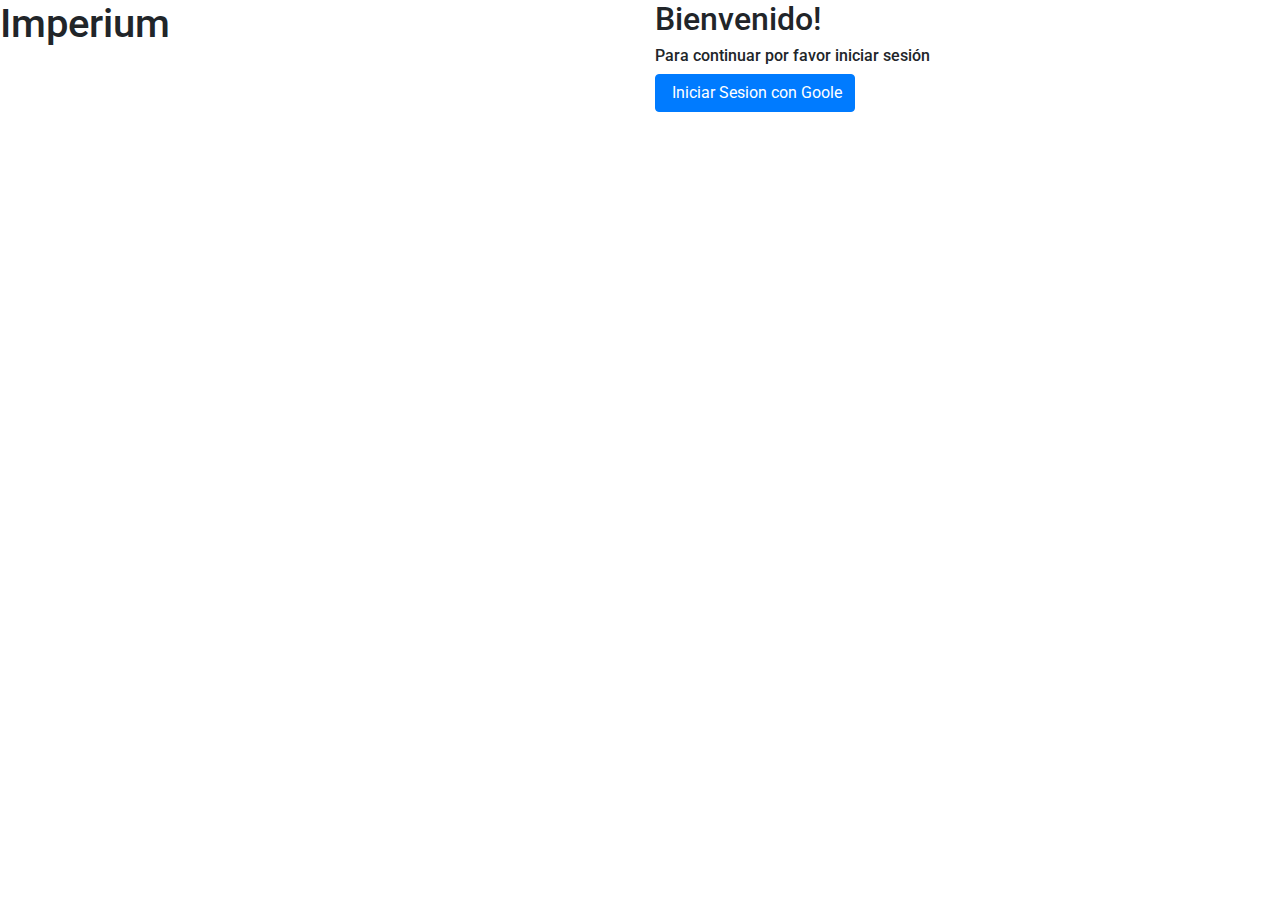
==== app/html/index.html @ 828519a1 "se cambio el boton del formulario en el html" ====
<!DOCTYPE html>
<html>
  <head>
    <meta charset="utf-8" />
    <meta http-equiv="X-UA-Compatible" content="IE=edge" />
    <title>Imperium Iniciar Sesion</title>
    <meta name="viewport" content="width=device-width, initial-scale=1" />
    <link
      rel="stylesheet"
      href="https://stackpath.bootstrapcdn.com/bootstrap/4.3.1/css/bootstrap.min.css"
      integrity="sha384-ggOyR0iXCbMQv3Xipma34MD+dH/1fQ784/j6cY/iJTQUOhcWr7x9JvoRxT2MZw1T"
      crossorigin="anonymous"
    />
    <link
      rel="stylesheet"
      type="text/css"
      media="screen"
      href="../css/index.css"
    />
    <link href="https://fonts.googleapis.com/css?family=Open+Sans|Roboto" rel="stylesheet">
  </head>
  <body>
    <section id="cabecera" class="row">
      <div class="rel-imagenIzquierda col-6">
        <h1>Imperium</h1>
      </div>
      <div class="rel-loginDerecho col-6">
        <div class="rel-formularioLogin row-4">
          <div class="rel-texto">
            <h2>Bienvenido!</h2>
            <h6>Para continuar por favor iniciar sesión</h6>
          </div>
          <a class="btn btn-primary" href="#" role="button"><img src="https://image.flaticon.com/icons/svg/281/281764.svg" alt=""> Iniciar Sesion con Goole</a>
        </div>
      </div>
    </section>
    <!-- Optional JavaScript -->
    <!-- jQuery first, then Popper.js, then Bootstrap JS -->
    <script
      src="https://code.jquery.com/jquery-3.3.1.slim.min.js"
      integrity="sha384-q8i/X+965DzO0rT7abK41JStQIAqVgRVzpbzo5smXKp4YfRvH+8abtTE1Pi6jizo"
      crossorigin="anonymous"
    ></script>
    <script
      src="https://cdnjs.cloudflare.com/ajax/libs/popper.js/1.14.7/umd/popper.min.js"
      integrity="sha384-UO2eT0CpHqdSJQ6hJty5KVphtPhzWj9WO1clHTMGa3JDZwrnQq4sF86dIHNDz0W1"
      crossorigin="anonymous"
    ></script>
    <script
      src="https://stackpath.bootstrapcdn.com/bootstrap/4.3.1/js/bootstrap.min.js"
      integrity="sha384-JjSmVgyd0p3pXB1rRibZUAYoIIy6OrQ6VrjIEaFf/nJGzIxFDsf4x0xIM+B07jRM"
      crossorigin="anonymous"
    ></script>
  </body>
</html>
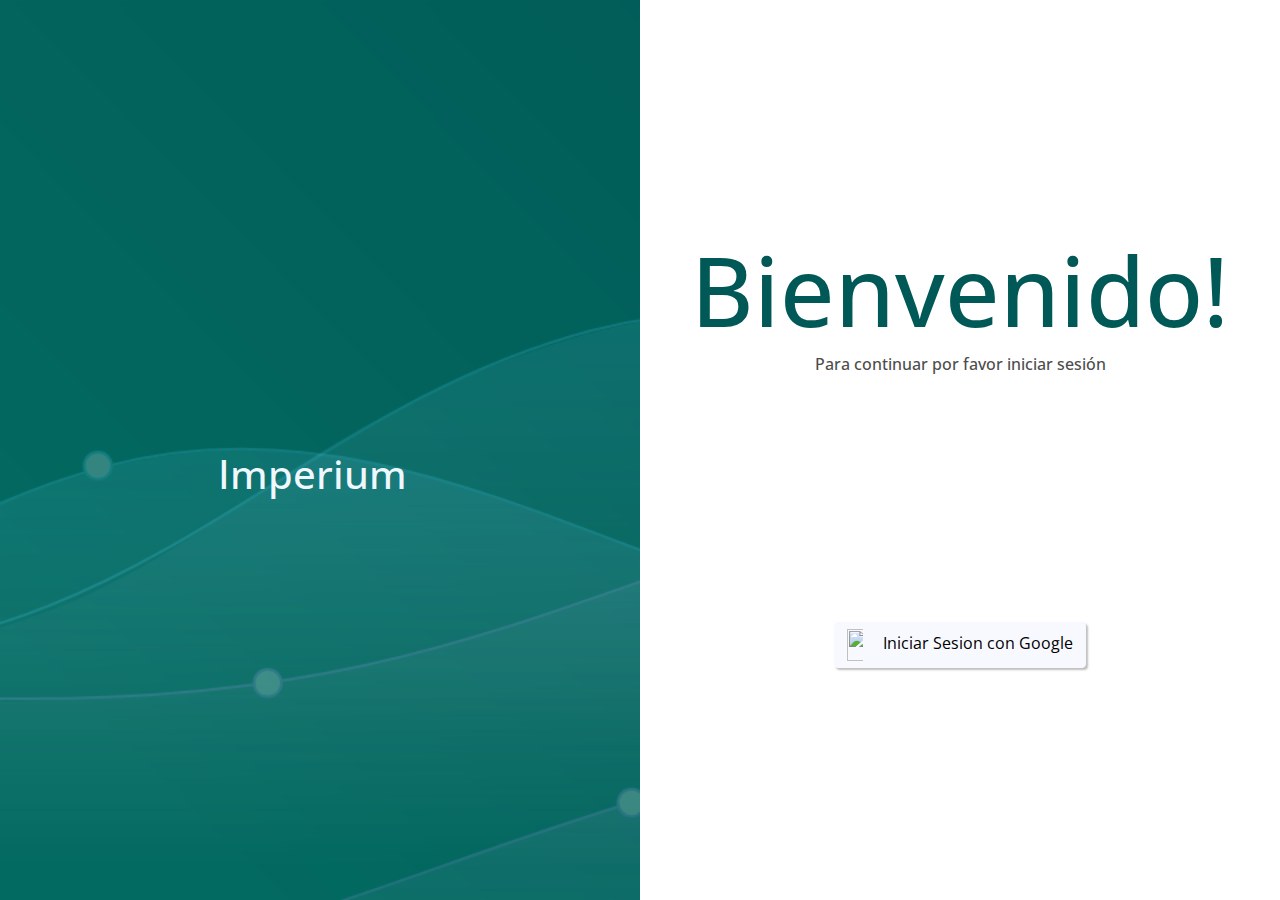
==== commit 7c35b890: "correcciones de formato" ====
--- a/app/html/index.html
+++ b/app/html/index.html
@@ -17,7 +17,10 @@
       media="screen"
       href="../css/index.css"
     />
-    <link href="https://fonts.googleapis.com/css?family=Open+Sans|Roboto" rel="stylesheet">
+    <link
+      href="https://fonts.googleapis.com/css?family=Open+Sans|Roboto"
+      rel="stylesheet"
+    />
   </head>
   <body>
     <section id="cabecera" class="row">
@@ -30,7 +33,16 @@
             <h2>Bienvenido!</h2>
             <h6>Para continuar por favor iniciar sesión</h6>
           </div>
-          <a class="btn btn-primary" href="#" role="button"><img src="https://image.flaticon.com/icons/svg/281/281764.svg" alt=""> Iniciar Sesion con Goole</a>
+          <a
+            class="btn btn-primary"
+            href="iniciarSesionGoogle.html"
+            role="button"
+            ><img
+              src="https://image.flaticon.com/icons/svg/281/281764.svg"
+              alt=""
+            />
+            Iniciar Sesion con Google</a
+          >
         </div>
       </div>
     </section>
--- a/app/css/index.css
+++ b/app/css/index.css
@@ -0,0 +1,67 @@
+body {
+  font-family: "Roboto", sans-serif;
+  font-family: "Open Sans", sans-serif;
+  margin: 0px;
+  padding: 0px;
+}
+
+.rel-imagenIzquierda {
+  background-image: url(../img/Fondo.png);
+  background-size: cover;
+  background-position: center center;
+  background-repeat: no-repeat;
+  background-attachment: fixed;
+  background-color: #ffffff;
+}
+.rel-imagenIzquierda {
+  text-align: center;
+  color: aliceblue;
+}
+
+.rel-imagenIzquierda h1 {
+  padding-top: 50vh;
+}
+
+.rel-loginDerecho {
+  max-width: 50vw;
+}
+
+.rel-formularioLogin {
+  display: flex;
+  flex-flow: column;
+  justify-content: center;
+  align-content: center;
+  text-align: center;
+  height: 100vh;
+}
+.rel-texto {
+  margin-bottom: 15em;
+  color: #005956;
+}
+.rel-texto h2 {
+  font-size: 6em !important;
+  min-width: 6em;
+  max-width: 15em;
+}
+.rel-texto h6 {
+  font-family: "Open Sans", sans-serif;
+  color: #4c4c4c !important;
+}
+.btn {
+  max-width: 25em;
+  min-width: 6em;
+  text-align: center;
+  margin-left: auto;
+  margin-right: auto;
+  background-color: ghostwhite;
+  color: #000000;
+  border: 1px solid ghostwhite;
+  -webkit-box-shadow: 2px 2px 2px 0px rgba(0, 0, 0, 0.25);
+  -moz-box-shadow: 2px 2px 2px 0px rgba(0, 0, 0, 0.25);
+  box-shadow: 2px 2px 2px 0px rgba(0, 0, 0, 0.25);
+}
+.btn img {
+  width: 2em;
+  height: 2em;
+  padding-right: 1em;
+}
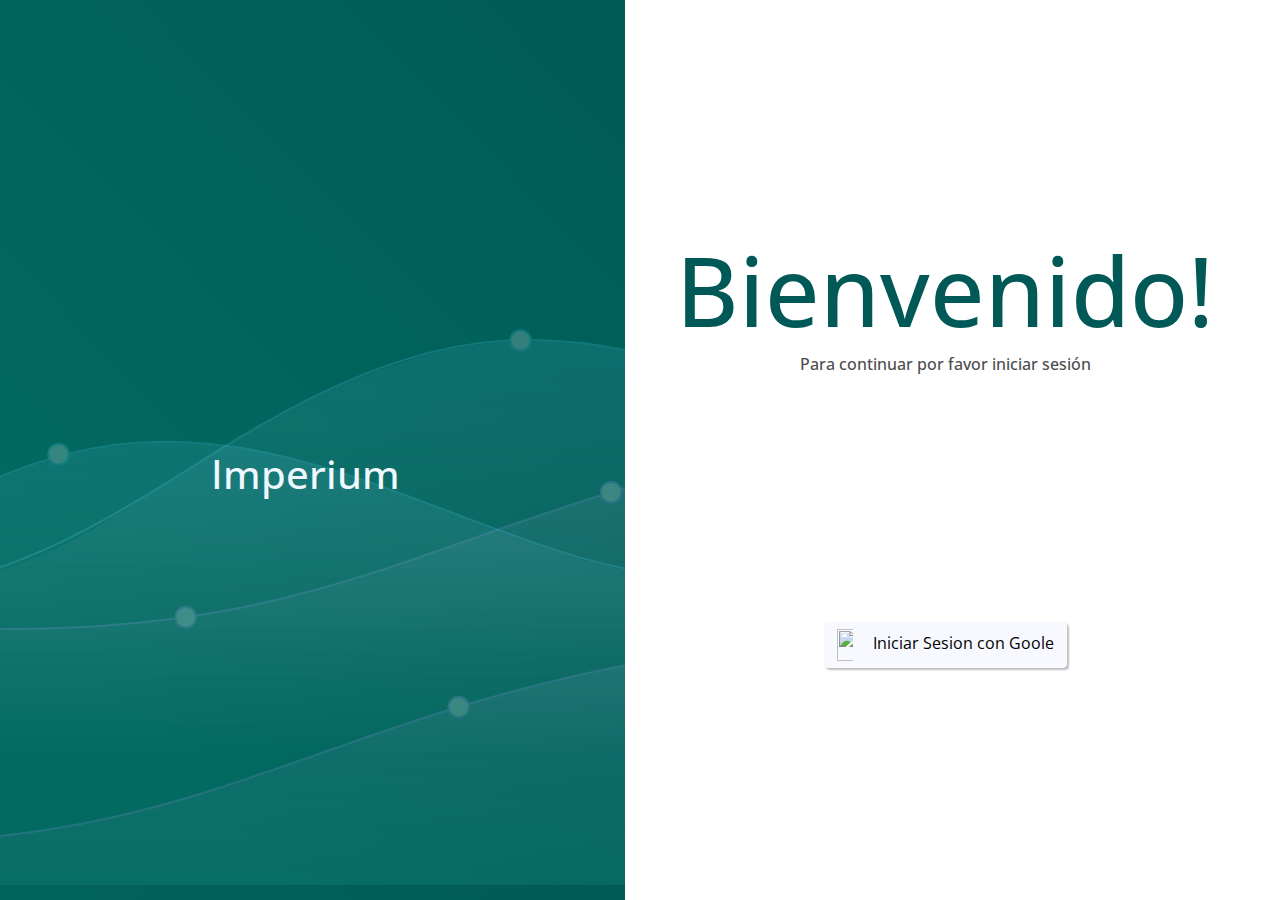
==== commit a9673934: "Merge branch 'master' of https://github.com/DuvanMorenoCardona/ImperiumAlfa" ====
--- a/app/html/index.html
+++ b/app/html/index.html
@@ -17,10 +17,7 @@
       media="screen"
       href="../css/index.css"
     />
-    <link
-      href="https://fonts.googleapis.com/css?family=Open+Sans|Roboto"
-      rel="stylesheet"
-    />
+    <link href="https://fonts.googleapis.com/css?family=Open+Sans|Roboto" rel="stylesheet">
   </head>
   <body>
     <section id="cabecera" class="row">
@@ -33,16 +30,7 @@
             <h2>Bienvenido!</h2>
             <h6>Para continuar por favor iniciar sesión</h6>
           </div>
-          <a
-            class="btn btn-primary"
-            href="iniciarSesionGoogle.html"
-            role="button"
-            ><img
-              src="https://image.flaticon.com/icons/svg/281/281764.svg"
-              alt=""
-            />
-            Iniciar Sesion con Google</a
-          >
+          <a class="btn btn-primary" href="#" role="button"><img src="https://image.flaticon.com/icons/svg/281/281764.svg" alt=""> Iniciar Sesion con Goole</a>
         </div>
       </div>
     </section>
--- a/app/css/index.css
+++ b/app/css/index.css
@@ -7,23 +7,20 @@
 
 .rel-imagenIzquierda {
   background-image: url(../img/Fondo.png);
-  background-size: cover;
-  background-position: center center;
-  background-repeat: no-repeat;
-  background-attachment: fixed;
-  background-color: #ffffff;
+  height: 100vh;
+  max-width: 50vw;
 }
 .rel-imagenIzquierda {
   text-align: center;
   color: aliceblue;
 }
 
-.rel-imagenIzquierda h1 {
-  padding-top: 50vh;
+.rel-imagenIzquierda h1{
+    padding-top: 50vh;
 }
 
-.rel-loginDerecho {
-  max-width: 50vw;
+.rel-loginDerecho{
+    max-width: 50vw;
 }
 
 .rel-formularioLogin {
@@ -40,8 +37,6 @@
 }
 .rel-texto h2 {
   font-size: 6em !important;
-  min-width: 6em;
-  max-width: 15em;
 }
 .rel-texto h6 {
   font-family: "Open Sans", sans-serif;
@@ -49,7 +44,6 @@
 }
 .btn {
   max-width: 25em;
-  min-width: 6em;
   text-align: center;
   margin-left: auto;
   margin-right: auto;
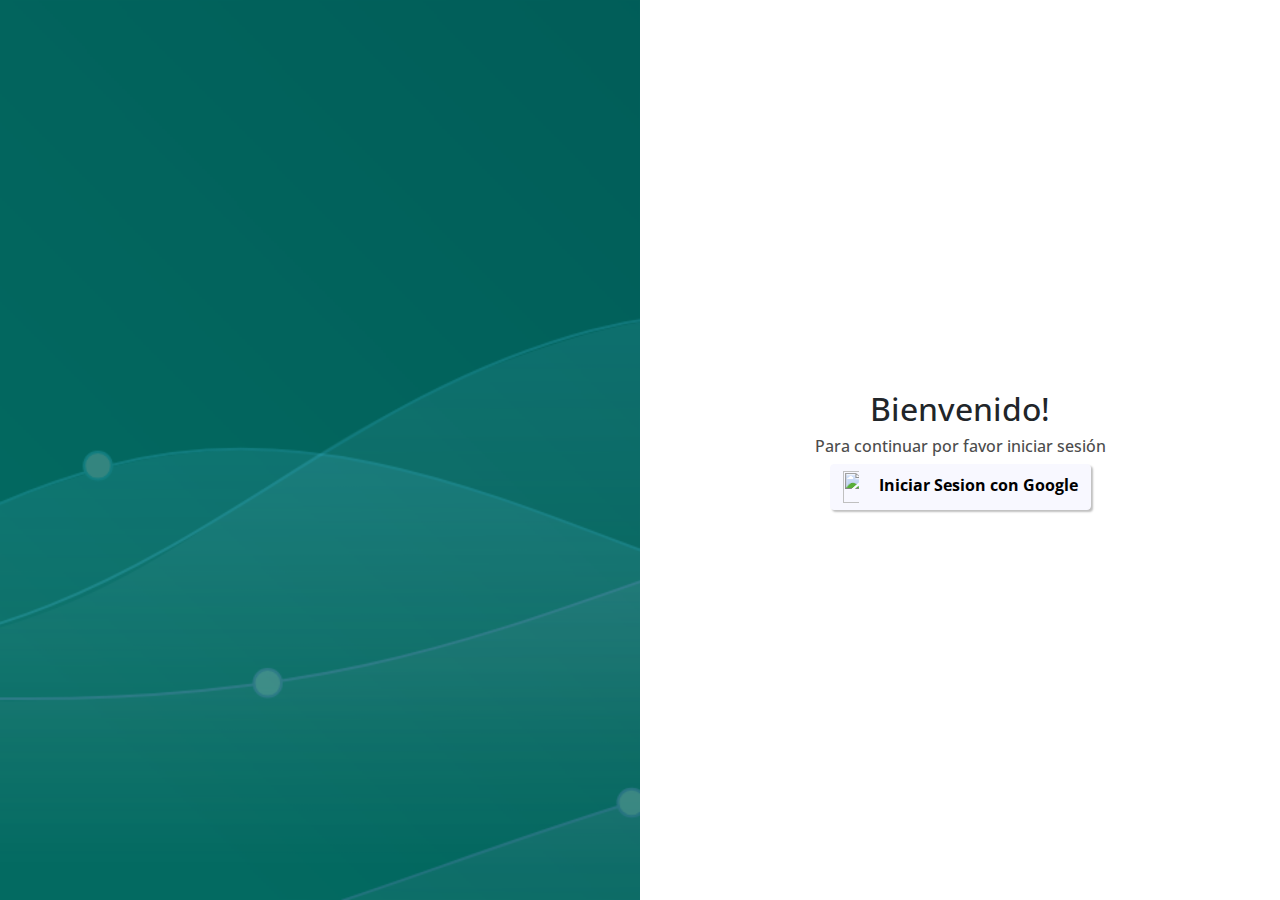
==== commit d8a242fd: "se coloca la foto de la uao y se acomodo el responsive de inicio de sesion" ====
--- a/app/html/index.html
+++ b/app/html/index.html
@@ -17,39 +17,67 @@
       media="screen"
       href="../css/index.css"
     />
-    <link href="https://fonts.googleapis.com/css?family=Open+Sans|Roboto" rel="stylesheet">
+    <link
+      href="https://fonts.googleapis.com/css?family=Open+Sans|Roboto"
+      rel="stylesheet"
+    />
   </head>
   <body>
-    <section id="cabecera" class="row">
-      <div class="rel-imagenIzquierda col-6">
-        <h1>Imperium</h1>
+    <section id="cabecera" class="">
+      <div class="row rel-cuerpo-iniciar-sesion">
+        <div class="rel-imagenIzquierda col-md-6">
+          <img
+            src="https://boletines.uao.edu.co/footer/Icons/UAO_dark.png"
+            alt=""
+            srcset=""
+            id="imagenDerecha"
+          />
+        </div>
+        <div class="rel-loginDerecho col-md-6">
+          <div class="rel-formularioLogin row-md-4">
+            <div class="rel-texto">
+              <h2>Bienvenido!</h2>
+              <h6>Para continuar por favor iniciar sesión</h6>
+            </div>
+            <a
+              class="btn btn-primary"
+              href="iniciarSesionGoogle.html"
+              role="button"
+              ><img
+                src="https://image.flaticon.com/icons/svg/281/281764.svg"
+                alt=""
+              />
+              <b>Iniciar Sesion con Google</b></a
+            >
+          </div>
+        </div>
       </div>
-      <div class="rel-loginDerecho col-6">
-        <div class="rel-formularioLogin row-4">
-          <div class="rel-texto">
+    </section>
+    <section class="rel-inciar-sesion-movil text-center">
+      <center>
+        <img
+          src="https://boletines.uao.edu.co/footer/Icons/UAO_dark.png"
+          alt=""
+          srcset=""
+          id="imagen-card"
+        />
+        <div class="card text-center">
+          <div class="card-title rel-texto">
             <h2>Bienvenido!</h2>
             <h6>Para continuar por favor iniciar sesión</h6>
           </div>
-          <a class="btn btn-primary" href="#" role="button"><img src="https://image.flaticon.com/icons/svg/281/281764.svg" alt=""> Iniciar Sesion con Goole</a>
+          <a
+            class="btn btn-primary rel-boton-movil"
+            href="iniciarSesionGoogle.html"
+            role="button"
+            ><img
+              src="https://image.flaticon.com/icons/svg/281/281764.svg"
+              alt=""
+            />
+            <b>Iniciar Sesion con Google</b></a
+          >
         </div>
-      </div>
+      </center>
     </section>
-    <!-- Optional JavaScript -->
-    <!-- jQuery first, then Popper.js, then Bootstrap JS -->
-    <script
-      src="https://code.jquery.com/jquery-3.3.1.slim.min.js"
-      integrity="sha384-q8i/X+965DzO0rT7abK41JStQIAqVgRVzpbzo5smXKp4YfRvH+8abtTE1Pi6jizo"
-      crossorigin="anonymous"
-    ></script>
-    <script
-      src="https://cdnjs.cloudflare.com/ajax/libs/popper.js/1.14.7/umd/popper.min.js"
-      integrity="sha384-UO2eT0CpHqdSJQ6hJty5KVphtPhzWj9WO1clHTMGa3JDZwrnQq4sF86dIHNDz0W1"
-      crossorigin="anonymous"
-    ></script>
-    <script
-      src="https://stackpath.bootstrapcdn.com/bootstrap/4.3.1/js/bootstrap.min.js"
-      integrity="sha384-JjSmVgyd0p3pXB1rRibZUAYoIIy6OrQ6VrjIEaFf/nJGzIxFDsf4x0xIM+B07jRM"
-      crossorigin="anonymous"
-    ></script>
   </body>
 </html>
--- a/app/css/index.css
+++ b/app/css/index.css
@@ -1,4 +1,5 @@
-body {
+body,
+html {
   font-family: "Roboto", sans-serif;
   font-family: "Open Sans", sans-serif;
   margin: 0px;
@@ -7,20 +8,28 @@
 
 .rel-imagenIzquierda {
   background-image: url(../img/Fondo.png);
-  height: 100vh;
-  max-width: 50vw;
+  background-size: cover;
+  background-position: center center;
+  background-repeat: no-repeat;
+  background-attachment: fixed;
+  background-color: #ffffff;
 }
 .rel-imagenIzquierda {
   text-align: center;
   color: aliceblue;
 }
 
-.rel-imagenIzquierda h1{
-    padding-top: 50vh;
+.rel-imagenIzquierda h1 {
+  padding-top: 50vh;
 }
 
-.rel-loginDerecho{
-    max-width: 50vw;
+.rel-loginDerecho {
+  max-width: 50vw;
+}
+
+.rel-cuerpo-iniciar-sesion {
+  width: 100%;
+  margin: 0px;
 }
 
 .rel-formularioLogin {
@@ -31,12 +40,11 @@
   text-align: center;
   height: 100vh;
 }
-.rel-texto {
-  margin-bottom: 15em;
-  color: #005956;
-}
-.rel-texto h2 {
-  font-size: 6em !important;
+
+#imagenDerecha{
+  min-width: 6em;
+  max-width: 25em;
+  margin-top: 22em;
 }
 .rel-texto h6 {
   font-family: "Open Sans", sans-serif;
@@ -44,6 +52,7 @@
 }
 .btn {
   max-width: 25em;
+  min-width: 6em;
   text-align: center;
   margin-left: auto;
   margin-right: auto;
@@ -59,3 +68,62 @@
   height: 2em;
   padding-right: 1em;
 }
+
+.rel-inciar-sesion-movil{
+  display: none;
+}
+
+@media only screen and (max-width: 970px) {
+  body {
+    font-size: 10px !important;
+  }
+}
+
+@media only screen and (max-width: 768px) {
+  .rel-imagenIzquierda.col-md-6 {
+    display: none;
+  }
+  .rel-loginDerecho {
+    display: flex;
+    flex-flow: column;
+    justify-content: flex-start;
+  }
+  .rel-inciar-sesion-movil {
+    margin-top: 10em;
+    width: 100%;
+    display: flex;
+    flex-flow: column;
+  }
+  #cabecera {
+    display: none;
+  }
+  a.btn.btn-primary {
+    height: 2.7em;
+  }
+  .card {
+    padding-top: 2em;
+    width: 31em;
+    height: 35em;
+    -webkit-box-shadow: rgba(0, 0, 0, 0.1) 2px 4px 8px 0;
+    -ms-box-shadow: rgba(0, 0, 0, 0.1) 2px 4px 8px 0;
+    -moz-box-shadow: rgba(0, 0, 0, 0.1) 2px 4px 8px 0;
+    -o-box-shadow: rgba(0, 0, 0, 0.1) 2px 4px 8px 0;
+    box-shadow: rgba(0, 0, 0, 0.1) 2px 4px 8px 0;
+  }
+  html{
+    background-image: url(../img/Fondo.png);
+  }
+  body{
+    background-color: transparent;
+  }
+  h1{
+    color: white;
+  }
+  #imagen-card{
+    margin-top: -6em;
+    height: 9em;
+  }
+  .rel-boton-movil{
+    margin-top: 4em;
+  }
+}
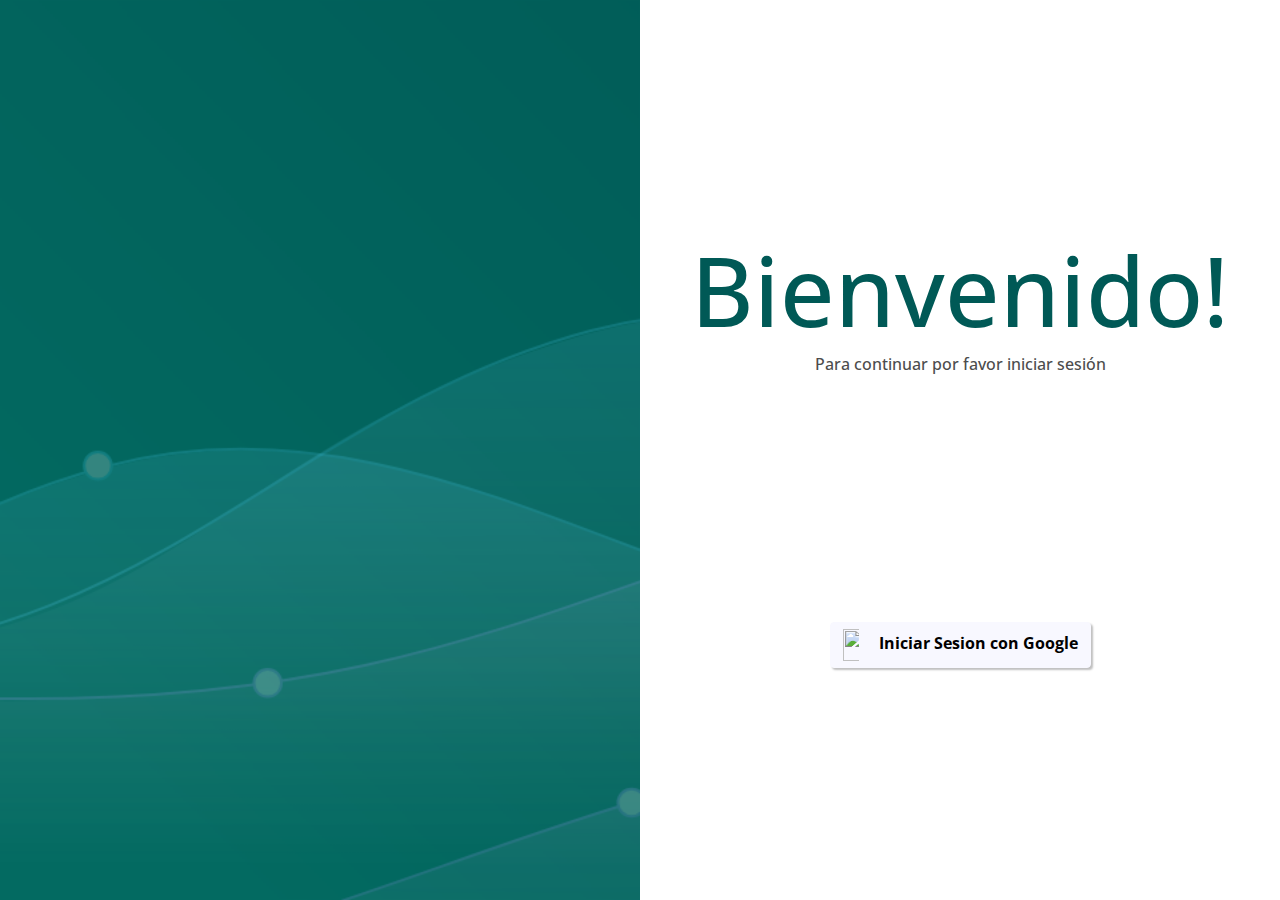
==== commit c23192da: "Merge branch 'master' into calendario" ====
--- a/app/html/index.html
+++ b/app/html/index.html
@@ -67,6 +67,7 @@
             <h6>Para continuar por favor iniciar sesión</h6>
           </div>
           <a
+
             class="btn btn-primary rel-boton-movil"
             href="iniciarSesionGoogle.html"
             role="button"
--- a/app/css/index.css
+++ b/app/css/index.css
@@ -21,6 +21,7 @@
 
 .rel-imagenIzquierda h1 {
   padding-top: 50vh;
+
 }
 
 .rel-loginDerecho {
@@ -41,10 +42,15 @@
   height: 100vh;
 }
 
-#imagenDerecha{
+.rel-texto {
+  margin-bottom: 15em;
+  color: #005956;
+}
+.rel-texto h2 {
+  font-size: 6em !important;
   min-width: 6em;
-  max-width: 25em;
-  margin-top: 22em;
+  max-width: 15em;
+
 }
 .rel-texto h6 {
   font-family: "Open Sans", sans-serif;
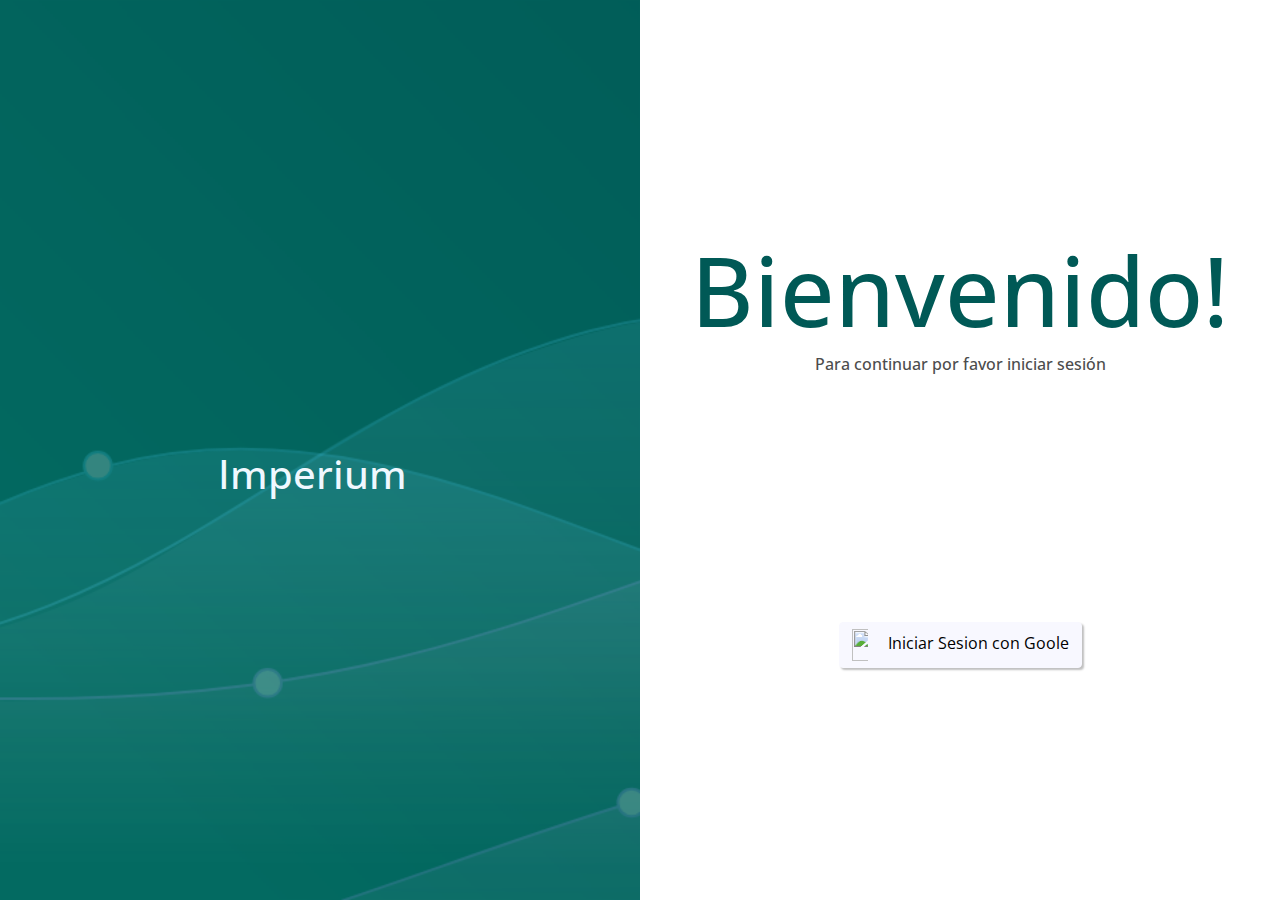
==== commit 8e41eade: "cambios en el index.html y el de monitores.css" ====
--- a/app/html/index.html
+++ b/app/html/index.html
@@ -11,74 +11,46 @@
       integrity="sha384-ggOyR0iXCbMQv3Xipma34MD+dH/1fQ784/j6cY/iJTQUOhcWr7x9JvoRxT2MZw1T"
       crossorigin="anonymous"
     />
+    <link href="https://fonts.googleapis.com/css?family=Roboto" rel="stylesheet">
     <link
       rel="stylesheet"
       type="text/css"
       media="screen"
       href="../css/index.css"
     />
-    <link
-      href="https://fonts.googleapis.com/css?family=Open+Sans|Roboto"
-      rel="stylesheet"
-    />
+    <link href="https://fonts.googleapis.com/css?family=Open+Sans|Roboto" rel="stylesheet">
   </head>
   <body>
-    <section id="cabecera" class="">
-      <div class="row rel-cuerpo-iniciar-sesion">
-        <div class="rel-imagenIzquierda col-md-6">
-          <img
-            src="https://boletines.uao.edu.co/footer/Icons/UAO_dark.png"
-            alt=""
-            srcset=""
-            id="imagenDerecha"
-          />
-        </div>
-        <div class="rel-loginDerecho col-md-6">
-          <div class="rel-formularioLogin row-md-4">
-            <div class="rel-texto">
-              <h2>Bienvenido!</h2>
-              <h6>Para continuar por favor iniciar sesión</h6>
-            </div>
-            <a
-              class="btn btn-primary"
-              href="iniciarSesionGoogle.html"
-              role="button"
-              ><img
-                src="https://image.flaticon.com/icons/svg/281/281764.svg"
-                alt=""
-              />
-              <b>Iniciar Sesion con Google</b></a
-            >
+    <section id="cabecera" class="row">
+      <div class="rel-imagenIzquierda col-6">
+        <h1>Imperium</h1>
+      </div>
+      <div class="rel-loginDerecho col-6">
+        <div class="rel-formularioLogin row-4">
+          <div class="rel-texto">
+            <h2>Bienvenido!</h2>
+            <h6>Para continuar por favor iniciar sesión</h6>
           </div>
+          <a class="btn btn-primary" href="#" role="button"><img src="https://image.flaticon.com/icons/svg/281/281764.svg" alt=""> Iniciar Sesion con Goole</a>
         </div>
       </div>
     </section>
-    <section class="rel-inciar-sesion-movil text-center">
-      <center>
-        <img
-          src="https://boletines.uao.edu.co/footer/Icons/UAO_dark.png"
-          alt=""
-          srcset=""
-          id="imagen-card"
-        />
-        <div class="card text-center">
-          <div class="card-title rel-texto">
-            <h2>Bienvenido!</h2>
-            <h6>Para continuar por favor iniciar sesión</h6>
-          </div>
-          <a
-
-            class="btn btn-primary rel-boton-movil"
-            href="iniciarSesionGoogle.html"
-            role="button"
-            ><img
-              src="https://image.flaticon.com/icons/svg/281/281764.svg"
-              alt=""
-            />
-            <b>Iniciar Sesion con Google</b></a
-          >
-        </div>
-      </center>
-    </section>
+    <!-- Optional JavaScript -->
+    <!-- jQuery first, then Popper.js, then Bootstrap JS -->
+    <script
+      src="https://code.jquery.com/jquery-3.3.1.slim.min.js"
+      integrity="sha384-q8i/X+965DzO0rT7abK41JStQIAqVgRVzpbzo5smXKp4YfRvH+8abtTE1Pi6jizo"
+      crossorigin="anonymous"
+    ></script>
+    <script
+      src="https://cdnjs.cloudflare.com/ajax/libs/popper.js/1.14.7/umd/popper.min.js"
+      integrity="sha384-UO2eT0CpHqdSJQ6hJty5KVphtPhzWj9WO1clHTMGa3JDZwrnQq4sF86dIHNDz0W1"
+      crossorigin="anonymous"
+    ></script>
+    <script
+      src="https://stackpath.bootstrapcdn.com/bootstrap/4.3.1/js/bootstrap.min.js"
+      integrity="sha384-JjSmVgyd0p3pXB1rRibZUAYoIIy6OrQ6VrjIEaFf/nJGzIxFDsf4x0xIM+B07jRM"
+      crossorigin="anonymous"
+    ></script>
   </body>
 </html>
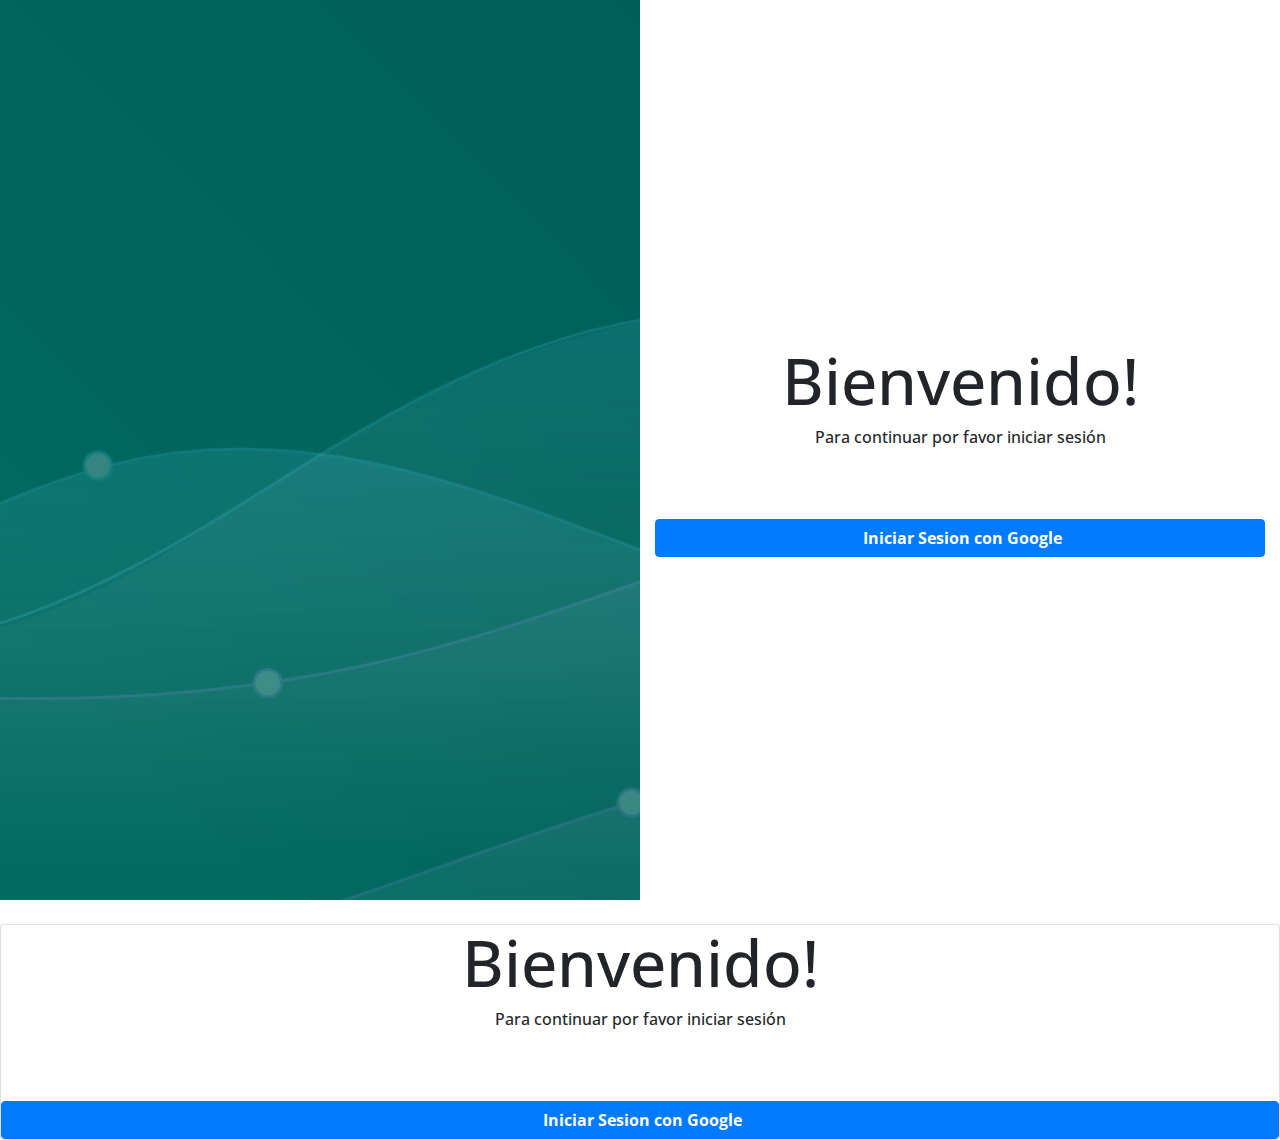
==== commit b41286d2: "cambios en el iniciar sesion" ====
--- a/app/html/index.html
+++ b/app/html/index.html
@@ -11,46 +11,74 @@
       integrity="sha384-ggOyR0iXCbMQv3Xipma34MD+dH/1fQ784/j6cY/iJTQUOhcWr7x9JvoRxT2MZw1T"
       crossorigin="anonymous"
     />
-    <link href="https://fonts.googleapis.com/css?family=Roboto" rel="stylesheet">
     <link
       rel="stylesheet"
       type="text/css"
       media="screen"
       href="../css/index.css"
     />
-    <link href="https://fonts.googleapis.com/css?family=Open+Sans|Roboto" rel="stylesheet">
+    <link
+      href="https://fonts.googleapis.com/css?family=Open+Sans|Roboto"
+      rel="stylesheet"
+    />
   </head>
   <body>
-    <section id="cabecera" class="row">
-      <div class="rel-imagenIzquierda col-6">
-        <h1>Imperium</h1>
+    <section id="cabecera" class="">
+      <div class="row rel-cuerpo-iniciar-sesion">
+        <div class="rel-imagenIzquierda col-md-6">
+          <img
+            src="https://boletines.uao.edu.co/footer/Icons/UAO_dark.png"
+            alt=""
+            srcset=""
+            id="imagenDerecha"
+          />
+        </div>
+        <div class="rel-loginDerecho col-md-6">
+          <div class="rel-formularioLogin row-md-4">
+            <div class="rel-texto">
+              <h2>Bienvenido!</h2>
+              <h6>Para continuar por favor iniciar sesión</h6>
+            </div>
+            <a
+              class="btn btn-primary"
+              href="iniciarSesionGoogle.html"
+              role="button"
+              ><img
+                src="https://image.flaticon.com/icons/svg/281/281764.svg"
+                alt=""
+              />
+              <b>Iniciar Sesion con Google</b></a
+            >
+          </div>
+        </div>
       </div>
-      <div class="rel-loginDerecho col-6">
-        <div class="rel-formularioLogin row-4">
-          <div class="rel-texto">
+    </section>
+    <section class="rel-inciar-sesion-movil text-center">
+      <center>
+        <img
+          src="https://boletines.uao.edu.co/footer/Icons/UAO_dark.png"
+          alt=""
+          srcset=""
+          id="imagen-card"
+        />
+        <div class="card text-center">
+          <div class="card-title rel-texto">
             <h2>Bienvenido!</h2>
             <h6>Para continuar por favor iniciar sesión</h6>
           </div>
-          <a class="btn btn-primary" href="#" role="button"><img src="https://image.flaticon.com/icons/svg/281/281764.svg" alt=""> Iniciar Sesion con Goole</a>
+          <a
+
+            class="btn btn-primary rel-boton-movil"
+            href="iniciarSesionGoogle.html"
+            role="button"
+            ><img
+              src="https://image.flaticon.com/icons/svg/281/281764.svg"
+              alt=""
+            />
+            <b>Iniciar Sesion con Google</b></a
+          >
         </div>
-      </div>
+      </center>
     </section>
-    <!-- Optional JavaScript -->
-    <!-- jQuery first, then Popper.js, then Bootstrap JS -->
-    <script
-      src="https://code.jquery.com/jquery-3.3.1.slim.min.js"
-      integrity="sha384-q8i/X+965DzO0rT7abK41JStQIAqVgRVzpbzo5smXKp4YfRvH+8abtTE1Pi6jizo"
-      crossorigin="anonymous"
-    ></script>
-    <script
-      src="https://cdnjs.cloudflare.com/ajax/libs/popper.js/1.14.7/umd/popper.min.js"
-      integrity="sha384-UO2eT0CpHqdSJQ6hJty5KVphtPhzWj9WO1clHTMGa3JDZwrnQq4sF86dIHNDz0W1"
-      crossorigin="anonymous"
-    ></script>
-    <script
-      src="https://stackpath.bootstrapcdn.com/bootstrap/4.3.1/js/bootstrap.min.js"
-      integrity="sha384-JjSmVgyd0p3pXB1rRibZUAYoIIy6OrQ6VrjIEaFf/nJGzIxFDsf4x0xIM+B07jRM"
-      crossorigin="anonymous"
-    ></script>
   </body>
 </html>
--- a/app/css/index.css
+++ b/app/css/index.css
@@ -42,6 +42,18 @@
   height: 100vh;
 }
 
+<<<<<<< HEAD
+#imagenDerecha {
+  min-width: 6em;
+  max-width: 25em;
+  margin-top: 18em;
+}
+.rel-texto {
+  margin-bottom: 4em;
+}
+.rel-texto h2 {
+  font-size: 4em;
+=======
 .rel-texto {
   margin-bottom: 15em;
   color: #005956;
@@ -51,6 +63,7 @@
   min-width: 6em;
   max-width: 15em;
 
+>>>>>>> 8d6f47ee5bd0e83b797bc1a27b654e9819b4c609
 }
 .rel-texto h6 {
   font-family: "Open Sans", sans-serif;
@@ -75,7 +88,7 @@
   padding-right: 1em;
 }
 
-.rel-inciar-sesion-movil{
+.rel-inciar-sesion-movil {
   display: none;
 }
 
@@ -116,20 +129,27 @@
     -o-box-shadow: rgba(0, 0, 0, 0.1) 2px 4px 8px 0;
     box-shadow: rgba(0, 0, 0, 0.1) 2px 4px 8px 0;
   }
-  html{
+  html {
     background-image: url(../img/Fondo.png);
   }
-  body{
+  body {
     background-color: transparent;
   }
-  h1{
+  h1 {
     color: white;
   }
-  #imagen-card{
+  .rel-texto {
+    display: flex;
+    flex-flow: column;
+    justify-content: center;
+    align-content: center;
+  }
+
+  #imagen-card {
     margin-top: -6em;
     height: 9em;
   }
-  .rel-boton-movil{
+  .rel-boton-movil {
     margin-top: 4em;
   }
 }
